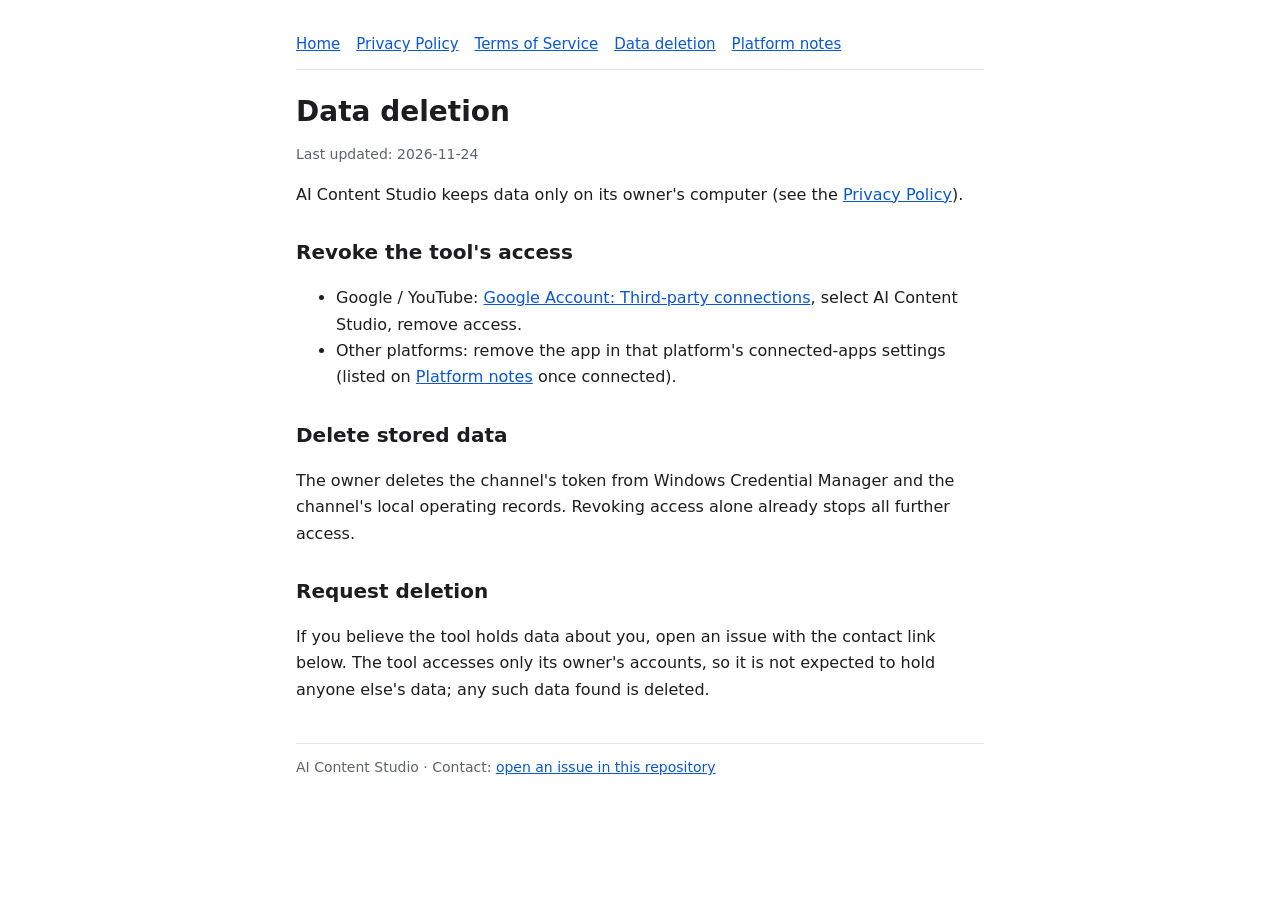
==== data-deletion.html @ debfd3f5 "Add AI Content Studio policy pages" ====
<!doctype html><html lang="en"><head><meta charset="utf-8"><meta name="viewport" content="width=device-width,initial-scale=1"><link rel="stylesheet" href="style.css"><title>Data deletion - AI Content Studio</title></head><body><main><nav><a href="index.html">Home</a><a href="privacy.html">Privacy Policy</a><a href="terms.html">Terms of Service</a><a href="data-deletion.html">Data deletion</a><a href="platforms.html">Platform notes</a></nav><h1>Data deletion</h1><p class="muted">Last updated: 2026-11-24</p>
<p>AI Content Studio keeps data only on its owner's computer (see the <a href="privacy.html">Privacy Policy</a>).</p>
<h2>Revoke the tool's access</h2>
<ul><li>Google / YouTube: <a href="https://myaccount.google.com/permissions">Google Account: Third-party connections</a>, select
AI Content Studio, remove access.</li>
<li>Other platforms: remove the app in that platform's connected-apps settings (listed on <a href="platforms.html">Platform notes</a> once
connected).</li></ul>
<h2>Delete stored data</h2>
<p>The owner deletes the channel's token from Windows Credential Manager and the channel's local operating records. Revoking access alone
already stops all further access.</p>
<h2>Request deletion</h2>
<p>If you believe the tool holds data about you, open an issue with the contact link below. The tool accesses only its owner's accounts,
so it is not expected to hold anyone else's data; any such data found is deleted.</p>
<footer class="muted">AI Content Studio · Contact: <a href="https://github.com/pleasehsj-lab/ai-content-studio-policies/issues">open an issue in this repository</a></footer></main></body></html>
---- style.css ----
:root{--bg:#fff;--fg:#1d1d1f;--muted:#5f6368;--link:#0b57d0;--line:#e3e3e3}
@media (prefers-color-scheme:dark){:root{--bg:#121212;--fg:#ececec;--muted:#a8a8a8;--link:#8ab4f8;--line:#333}}
*{box-sizing:border-box}
body{margin:0;background:var(--bg);color:var(--fg);font:16px/1.65 system-ui,-apple-system,"Segoe UI",Roboto,sans-serif}
main{max-width:720px;margin:0 auto;padding:32px 16px 64px}
nav{display:flex;flex-wrap:wrap;gap:8px 16px;padding-bottom:12px;border-bottom:1px solid var(--line);margin-bottom:24px;font-size:15px}
a{color:var(--link)}
h1{font-size:28px;line-height:1.25;margin:0 0 8px}
h2{font-size:20px;margin:28px 0 8px}
.muted{color:var(--muted);font-size:14px}
table{border-collapse:collapse;width:100%;font-size:15px}
th,td{border:1px solid var(--line);padding:6px 8px;text-align:left;vertical-align:top}
.wrap{overflow-x:auto}
footer{margin-top:40px;padding-top:12px;border-top:1px solid var(--line)}
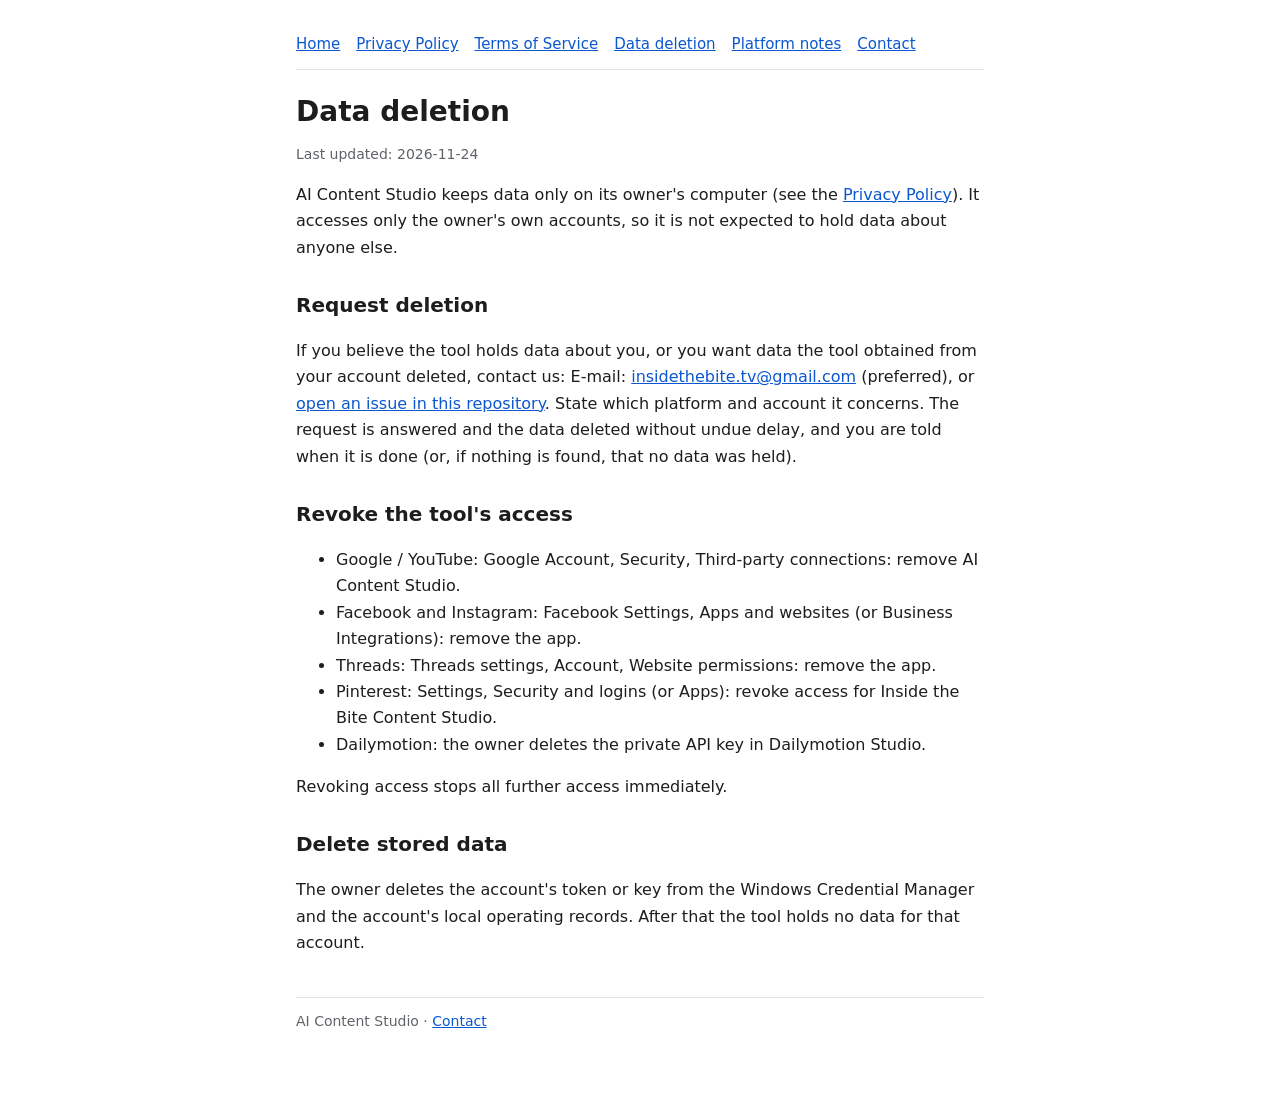
==== commit 46a2e4ee: "Policies update: contact page (brand e-mail + GitHub Issues), Pinterest app name and scopes, Dailymo" ====
--- a/data-deletion.html
+++ b/data-deletion.html
@@ -1,14 +1,20 @@
-<!doctype html><html lang="en"><head><meta charset="utf-8"><meta name="viewport" content="width=device-width,initial-scale=1"><link rel="stylesheet" href="style.css"><title>Data deletion - AI Content Studio</title></head><body><main><nav><a href="index.html">Home</a><a href="privacy.html">Privacy Policy</a><a href="terms.html">Terms of Service</a><a href="data-deletion.html">Data deletion</a><a href="platforms.html">Platform notes</a></nav><h1>Data deletion</h1><p class="muted">Last updated: 2026-11-24</p>
-<p>AI Content Studio keeps data only on its owner's computer (see the <a href="privacy.html">Privacy Policy</a>).</p>
+<!doctype html><html lang="en"><head><meta charset="utf-8"><meta name="viewport" content="width=device-width,initial-scale=1"><link rel="stylesheet" href="style.css"><title>Data deletion - AI Content Studio</title></head><body><main><nav><a href="index.html">Home</a><a href="privacy.html">Privacy Policy</a><a href="terms.html">Terms of Service</a><a href="data-deletion.html">Data deletion</a><a href="platforms.html">Platform notes</a><a href="contact.html">Contact</a></nav><h1>Data deletion</h1><p class="muted">Last updated: 2026-11-24</p>
+<p>AI Content Studio keeps data only on its owner's computer (see the <a href="privacy.html">Privacy Policy</a>). It accesses only the owner's
+own accounts, so it is not expected to hold data about anyone else.</p>
+<h2>Request deletion</h2>
+<p>If you believe the tool holds data about you, or you want data the tool obtained from your account deleted, contact us: E-mail: <a href="mailto:insidethebite.tv@gmail.com">insidethebite.tv@gmail.com</a> (preferred), or <a href="https://github.com/pleasehsj-lab/ai-content-studio-policies/issues">open an issue in this repository</a>.
+State which platform and account it concerns. The request is answered and the data deleted without undue delay, and you are told when it is
+done (or, if nothing is found, that no data was held).</p>
 <h2>Revoke the tool's access</h2>
-<ul><li>Google / YouTube: <a href="https://myaccount.google.com/permissions">Google Account: Third-party connections</a>, select
-AI Content Studio, remove access.</li>
-<li>Other platforms: remove the app in that platform's connected-apps settings (listed on <a href="platforms.html">Platform notes</a> once
-connected).</li></ul>
+<ul>
+<li>Google / YouTube: Google Account, Security, Third-party connections: remove AI Content Studio.</li>
+<li>Facebook and Instagram: Facebook Settings, Apps and websites (or Business Integrations): remove the app.</li>
+<li>Threads: Threads settings, Account, Website permissions: remove the app.</li>
+<li>Pinterest: Settings, Security and logins (or Apps): revoke access for Inside the Bite Content Studio.</li>
+<li>Dailymotion: the owner deletes the private API key in Dailymotion Studio.</li>
+</ul>
+<p>Revoking access stops all further access immediately.</p>
 <h2>Delete stored data</h2>
-<p>The owner deletes the channel's token from Windows Credential Manager and the channel's local operating records. Revoking access alone
-already stops all further access.</p>
-<h2>Request deletion</h2>
-<p>If you believe the tool holds data about you, open an issue with the contact link below. The tool accesses only its owner's accounts,
-so it is not expected to hold anyone else's data; any such data found is deleted.</p>
-<footer class="muted">AI Content Studio · Contact: <a href="https://github.com/pleasehsj-lab/ai-content-studio-policies/issues">open an issue in this repository</a></footer></main></body></html>
+<p>The owner deletes the account's token or key from the Windows Credential Manager and the account's local operating records. After that the
+tool holds no data for that account.</p>
+<footer class="muted">AI Content Studio · <a href="contact.html">Contact</a></footer></main></body></html>
--- a/style.css
+++ b/style.css
@@ -12,3 +12,4 @@
 th,td{border:1px solid var(--line);padding:6px 8px;text-align:left;vertical-align:top}
 .wrap{overflow-x:auto}
 footer{margin-top:40px;padding-top:12px;border-top:1px solid var(--line)}
+code{overflow-wrap:anywhere;word-break:break-word}
